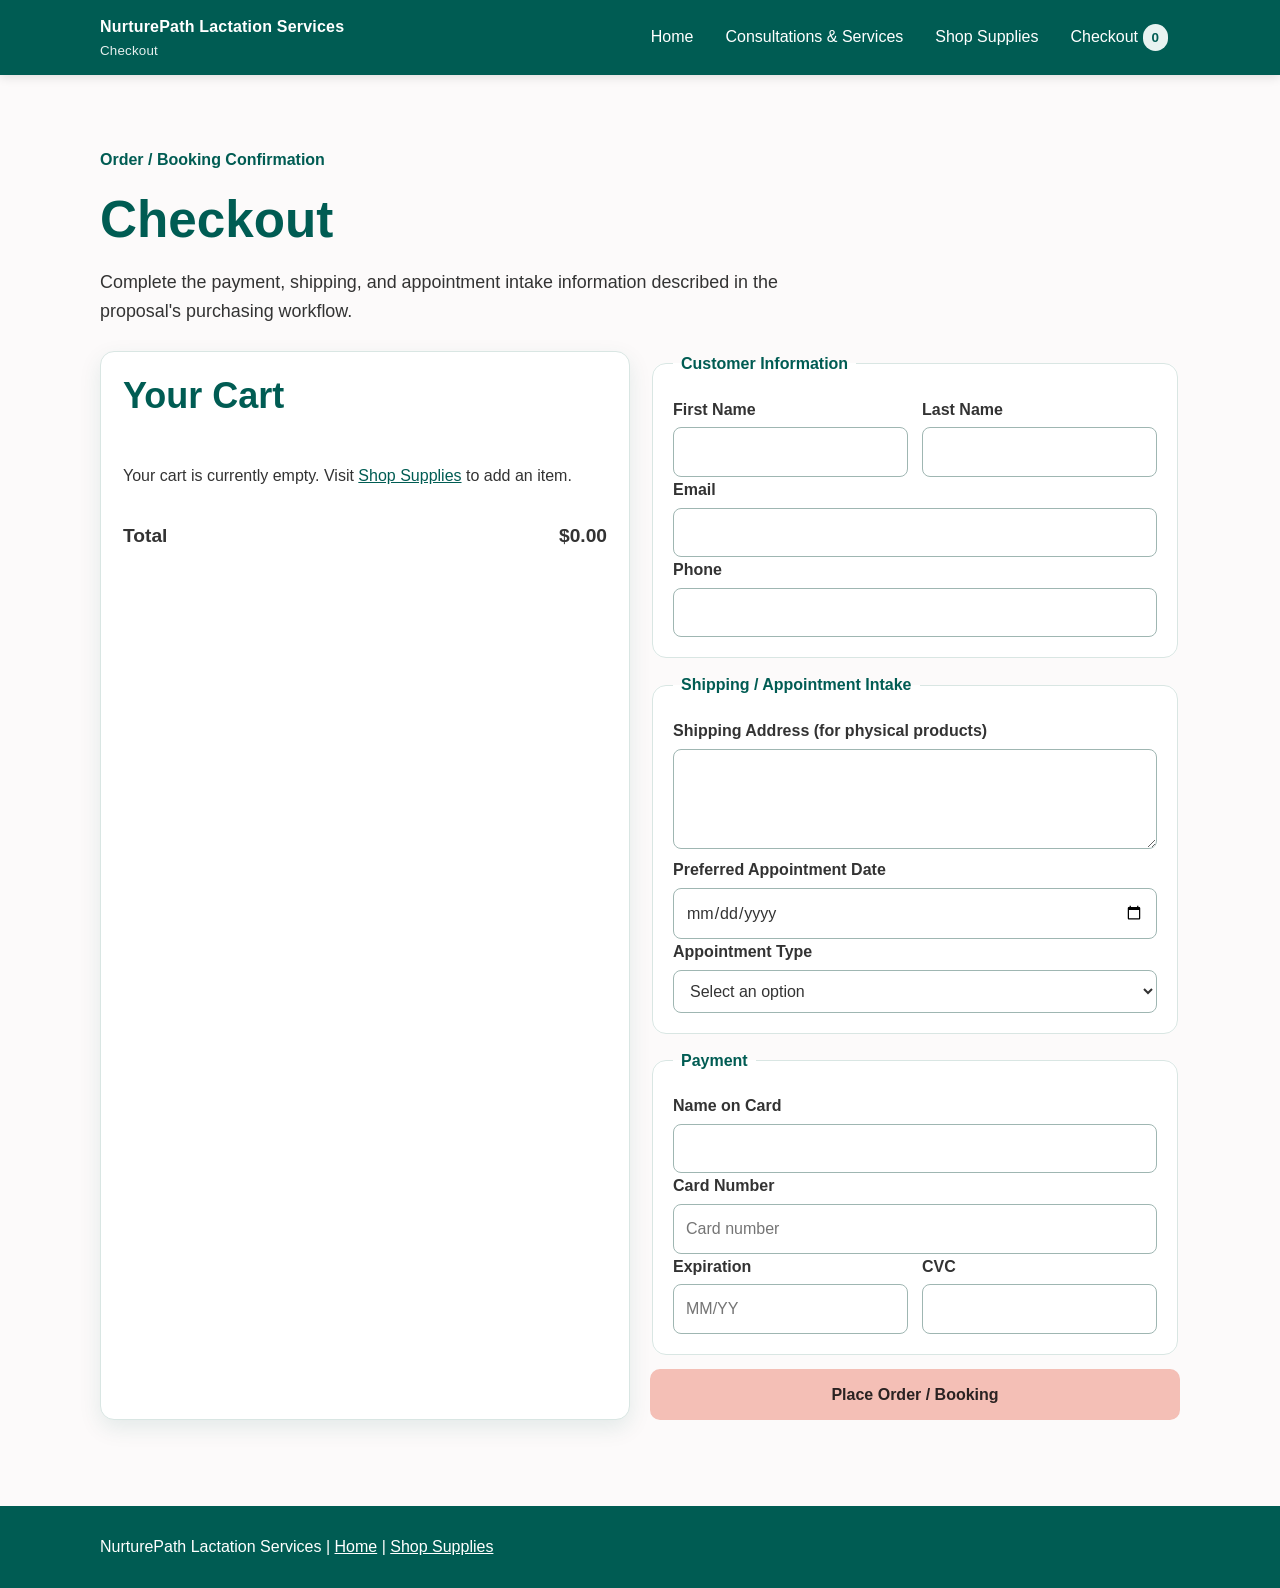
==== checkout.html @ c4d410cb "Add files via upload" ====
<!DOCTYPE html>
<html lang="en">
<head>
  <meta charset="UTF-8">
  <meta name="viewport" content="width=device-width, initial-scale=1.0">
  <title>Checkout | NurturePath Lactation Services</title>
  <link rel="stylesheet" href="style.css">
</head>
<body>
  <a class="skip-link" href="#main-content">Skip to content</a>
  <header>
    <div class="nav-wrap">
      <a class="brand" href="index.html">NurturePath Lactation Services<small>Checkout</small></a>
      <nav aria-label="Primary navigation">
        <ul>
          <li><a href="index.html">Home</a></li>
          <li><a href="consultations.html">Consultations &amp; Services</a></li>
          <li><a href="shop.html">Shop Supplies</a></li>
          <li><a href="checkout.html">Checkout <span id="cart-count" class="badge">0</span></a></li>
        </ul>
      </nav>
    </div>
  </header>

  <main id="main-content">
    <section class="container">
      <div class="section-head">
        <p class="tagline">Order / Booking Confirmation</p>
        <h1>Checkout</h1>
        <p class="lead">Complete the payment, shipping, and appointment intake information described in the proposal's purchasing workflow.</p>
      </div>

      <div class="grid-2">
        <section class="card" aria-labelledby="summary-heading">
          <h2 id="summary-heading">Your Cart</h2>
          <div id="cart-items" class="product-list"></div>
          <div id="cart-total" class="total"><span>Total</span><span>$0.00</span></div>
        </section>

        <form id="checkout-form">
          <fieldset>
            <legend>Customer Information</legend>
            <div class="inline">
              <div><label for="first-name">First Name</label><input id="first-name" name="first-name" required></div>
              <div><label for="last-name">Last Name</label><input id="last-name" name="last-name" required></div>
            </div>
            <div><label for="email">Email</label><input id="email" name="email" type="email" required></div>
            <div><label for="phone">Phone</label><input id="phone" name="phone" type="tel"></div>
          </fieldset>

          <fieldset>
            <legend>Shipping / Appointment Intake</legend>
            <div><label for="address">Shipping Address (for physical products)</label><textarea id="address" name="address" rows="3"></textarea></div>
            <div><label for="appointment-date">Preferred Appointment Date</label><input id="appointment-date" name="appointment-date" type="date"></div>
            <div><label for="appointment-type">Appointment Type</label>
              <select id="appointment-type" name="appointment-type">
                <option value="">Select an option</option>
                <option>In-Home Lactation Consultation</option>
                <option>Telehealth Care</option>
              </select>
            </div>
          </fieldset>

          <fieldset>
            <legend>Payment</legend>
            <div><label for="card-name">Name on Card</label><input id="card-name" name="card-name" autocomplete="cc-name"></div>
            <div><label for="card-number">Card Number</label><input id="card-number" name="card-number" inputmode="numeric" autocomplete="cc-number" placeholder="Card number"></div>
            <div class="inline">
              <div><label for="expiry">Expiration</label><input id="expiry" name="expiry" autocomplete="cc-exp" placeholder="MM/YY"></div>
              <div><label for="cvc">CVC</label><input id="cvc" name="cvc" inputmode="numeric" autocomplete="cc-csc"></div>
            </div>
          </fieldset>

          <button class="button" type="submit">Place Order / Booking</button>
          <p id="confirmation" class="notice" hidden>Thank you. This demonstration checkout has recorded your request locally and displayed a confirmation.</p>
        </form>
      </div>
    </section>
  </main>

  <footer>
    <div class="footer-inner">NurturePath Lactation Services | <a href="index.html">Home</a> | <a href="shop.html">Shop Supplies</a></div>
  </footer>

  <script>
    const cart = JSON.parse(localStorage.getItem('cart') || '[]');
    const cartItems = document.getElementById('cart-items');
    const totalElement = document.getElementById('cart-total');
    document.getElementById('cart-count').textContent = cart.length;

    let total = 0;
    if (!cart.length) {
      cartItems.innerHTML = '<p>Your cart is currently empty. Visit <a href="shop.html">Shop Supplies</a> to add an item.</p>';
    } else {
      cartItems.innerHTML = cart.map((item, index) => {
        total += Number(item.price);
        return `<div class="cart-row"><div><strong>${item.name}</strong><div class="meta">${item.id}</div></div><span>$${Number(item.price).toFixed(2)}</span><button class="button secondary" type="button" onclick="removeItem(${index})">Remove</button></div>`;
      }).join('');
    }
    totalElement.innerHTML = `<span>Total</span><span>$${total.toFixed(2)}</span>`;

    function removeItem(index) {
      cart.splice(index, 1);
      localStorage.setItem('cart', JSON.stringify(cart));
      localStorage.setItem('cartCount', String(cart.length));
      location.reload();
    }

    document.getElementById('checkout-form').addEventListener('submit', function(event) {
      event.preventDefault();
      document.getElementById('confirmation').hidden = false;
      localStorage.removeItem('cart');
      localStorage.setItem('cartCount', '0');
      document.getElementById('cart-count').textContent = '0';
    });
  </script>
</body>
</html>
---- style.css ----
/* NurturePath Lactation Services - External Stylesheet
   Brand colors from the proposal:
   Soft Cream, Warm Blush Pink, Deep Calming Teal, Charcoal Gray
*/
:root {
  --soft-cream: #FCFAFA;
  --warm-blush-pink: #F4BFB6;
  --deep-calming-teal: #005C53;
  --charcoal-gray: #333333;
  --white: #ffffff;
  --border: #d9e6e3;
  --shadow: 0 8px 22px rgba(0, 92, 83, 0.10);
  --radius: 14px;
  --max-width: 1120px;
}

* { box-sizing: border-box; }
html { scroll-behavior: smooth; }
body {
  margin: 0;
  font-family: Arial, Helvetica, sans-serif;
  line-height: 1.6;
  color: var(--charcoal-gray);
  background: var(--soft-cream);
}
img { max-width: 100%; display: block; }
a { color: var(--deep-calming-teal); }
button, input, select, textarea { font: inherit; }

.skip-link {
  position: absolute;
  left: -9999px;
  top: 8px;
  z-index: 1000;
  background: var(--white);
  color: var(--deep-calming-teal);
  padding: 10px 14px;
  border-radius: 8px;
}
.skip-link:focus { left: 8px; }

header {
  background: var(--deep-calming-teal);
  color: var(--white);
  position: sticky;
  top: 0;
  z-index: 50;
  box-shadow: 0 2px 10px rgba(0,0,0,0.12);
}
.nav-wrap {
  max-width: var(--max-width);
  margin: 0 auto;
  display: flex;
  align-items: center;
  justify-content: space-between;
  gap: 22px;
  padding: 14px 20px;
}
.brand {
  color: var(--white);
  text-decoration: none;
  font-weight: 700;
  letter-spacing: 0.2px;
}
.brand small { display: block; font-weight: 400; opacity: 0.9; }
nav ul {
  list-style: none;
  display: flex;
  flex-wrap: wrap;
  gap: 8px;
  margin: 0;
  padding: 0;
}
nav a {
  color: var(--white);
  text-decoration: none;
  padding: 8px 12px;
  border-radius: 8px;
}
nav a:hover, nav a:focus-visible { background: rgba(255,255,255,0.14); }

main { min-height: 70vh; }
.container { max-width: var(--max-width); margin: 0 auto; padding: 56px 20px; }
.hero {
  display: grid;
  grid-template-columns: 1.25fr 0.75fr;
  gap: 30px;
  align-items: center;
  padding-top: 70px;
}
.hero-card, .card {
  background: var(--white);
  border: 1px solid var(--border);
  border-radius: var(--radius);
  box-shadow: var(--shadow);
}
.hero-card { padding: 34px; }
.hero-visual {
  padding: 14px;
  border-radius: var(--radius);
  background: #eef6f4;
  border: 1px solid var(--border);
}
.hero-visual img { border-radius: 10px; width: 100%; }

h1, h2, h3 { color: var(--deep-calming-teal); line-height: 1.2; }
h1 { font-size: clamp(2.2rem, 4vw, 3.4rem); margin: 0 0 16px; }
h2 { font-size: clamp(1.65rem, 3vw, 2.25rem); margin-top: 0; }
h3 { margin-top: 0; }
.lead { font-size: 1.12rem; }
.tagline { color: var(--deep-calming-teal); font-weight: 700; }

.button-row { display: flex; flex-wrap: wrap; gap: 12px; margin-top: 24px; }
.button {
  display: inline-block;
  border: 2px solid var(--warm-blush-pink);
  background: var(--warm-blush-pink);
  color: #2a2222;
  text-decoration: none;
  font-weight: 700;
  padding: 11px 18px;
  border-radius: 10px;
  cursor: pointer;
}
.button:hover, .button:focus-visible { filter: brightness(0.96); }
.button.secondary {
  background: var(--white);
  color: var(--deep-calming-teal);
  border-color: var(--deep-calming-teal);
}

.grid-2, .grid-3, .grid-4 {
  display: grid;
  gap: 20px;
}
.grid-2 { grid-template-columns: repeat(2, minmax(0, 1fr)); }
.grid-3 { grid-template-columns: repeat(3, minmax(0, 1fr)); }
.grid-4 { grid-template-columns: repeat(4, minmax(0, 1fr)); }

.card { padding: 22px; }
.card img.product-image { width: 100%; aspect-ratio: 4/3; object-fit: cover; border-radius: 10px; margin-bottom: 18px; }
.price { font-size: 1.35rem; font-weight: 700; color: var(--deep-calming-teal); }
.meta { font-size: 0.94rem; color: #4a4a4a; }

.section-head { max-width: 760px; margin-bottom: 26px; }
.notice {
  border-left: 5px solid var(--warm-blush-pink);
  background: #fff8f6;
  padding: 16px 18px;
  border-radius: 8px;
  margin: 24px 0;
}

form { display: grid; gap: 14px; }
fieldset {
  border: 1px solid var(--border);
  border-radius: var(--radius);
  padding: 20px;
  background: var(--white);
}
legend { color: var(--deep-calming-teal); font-weight: 700; padding: 0 8px; }
label { font-weight: 700; display: block; margin-bottom: 5px; }
input, select, textarea {
  width: 100%;
  border: 1px solid #9fb6b2;
  border-radius: 8px;
  padding: 11px 12px;
  background: var(--white);
  color: var(--charcoal-gray);
}
input:focus, select:focus, textarea:focus { outline: 3px solid rgba(244,191,182,0.55); border-color: var(--deep-calming-teal); }
.inline { display: grid; grid-template-columns: 1fr 1fr; gap: 14px; }

.product-list { display: grid; gap: 14px; }
.cart-row {
  display: grid;
  grid-template-columns: 1fr auto auto;
  align-items: center;
  gap: 14px;
  border-bottom: 1px solid var(--border);
  padding: 12px 0;
}
.cart-row:last-child { border-bottom: 0; }
.total {
  display: flex;
  justify-content: space-between;
  font-weight: 700;
  font-size: 1.2rem;
  margin-top: 16px;
}
.badge {
  display: inline-block;
  padding: 3px 9px;
  border-radius: 999px;
  background: #e8f3f1;
  color: var(--deep-calming-teal);
  font-size: 0.84rem;
  font-weight: 700;
}

footer {
  background: var(--deep-calming-teal);
  color: var(--white);
  margin-top: 30px;
}
.footer-inner { max-width: var(--max-width); margin: 0 auto; padding: 28px 20px; }
footer a { color: var(--white); }

@media (max-width: 820px) {
  .hero, .grid-4 { grid-template-columns: 1fr 1fr; }
  .grid-3 { grid-template-columns: 1fr 1fr; }
}
@media (max-width: 640px) {
  .nav-wrap { align-items: flex-start; flex-direction: column; }
  .hero, .grid-2, .grid-3, .grid-4, .inline { grid-template-columns: 1fr; }
  .container { padding: 40px 16px; }
  .cart-row { grid-template-columns: 1fr; align-items: start; }
}
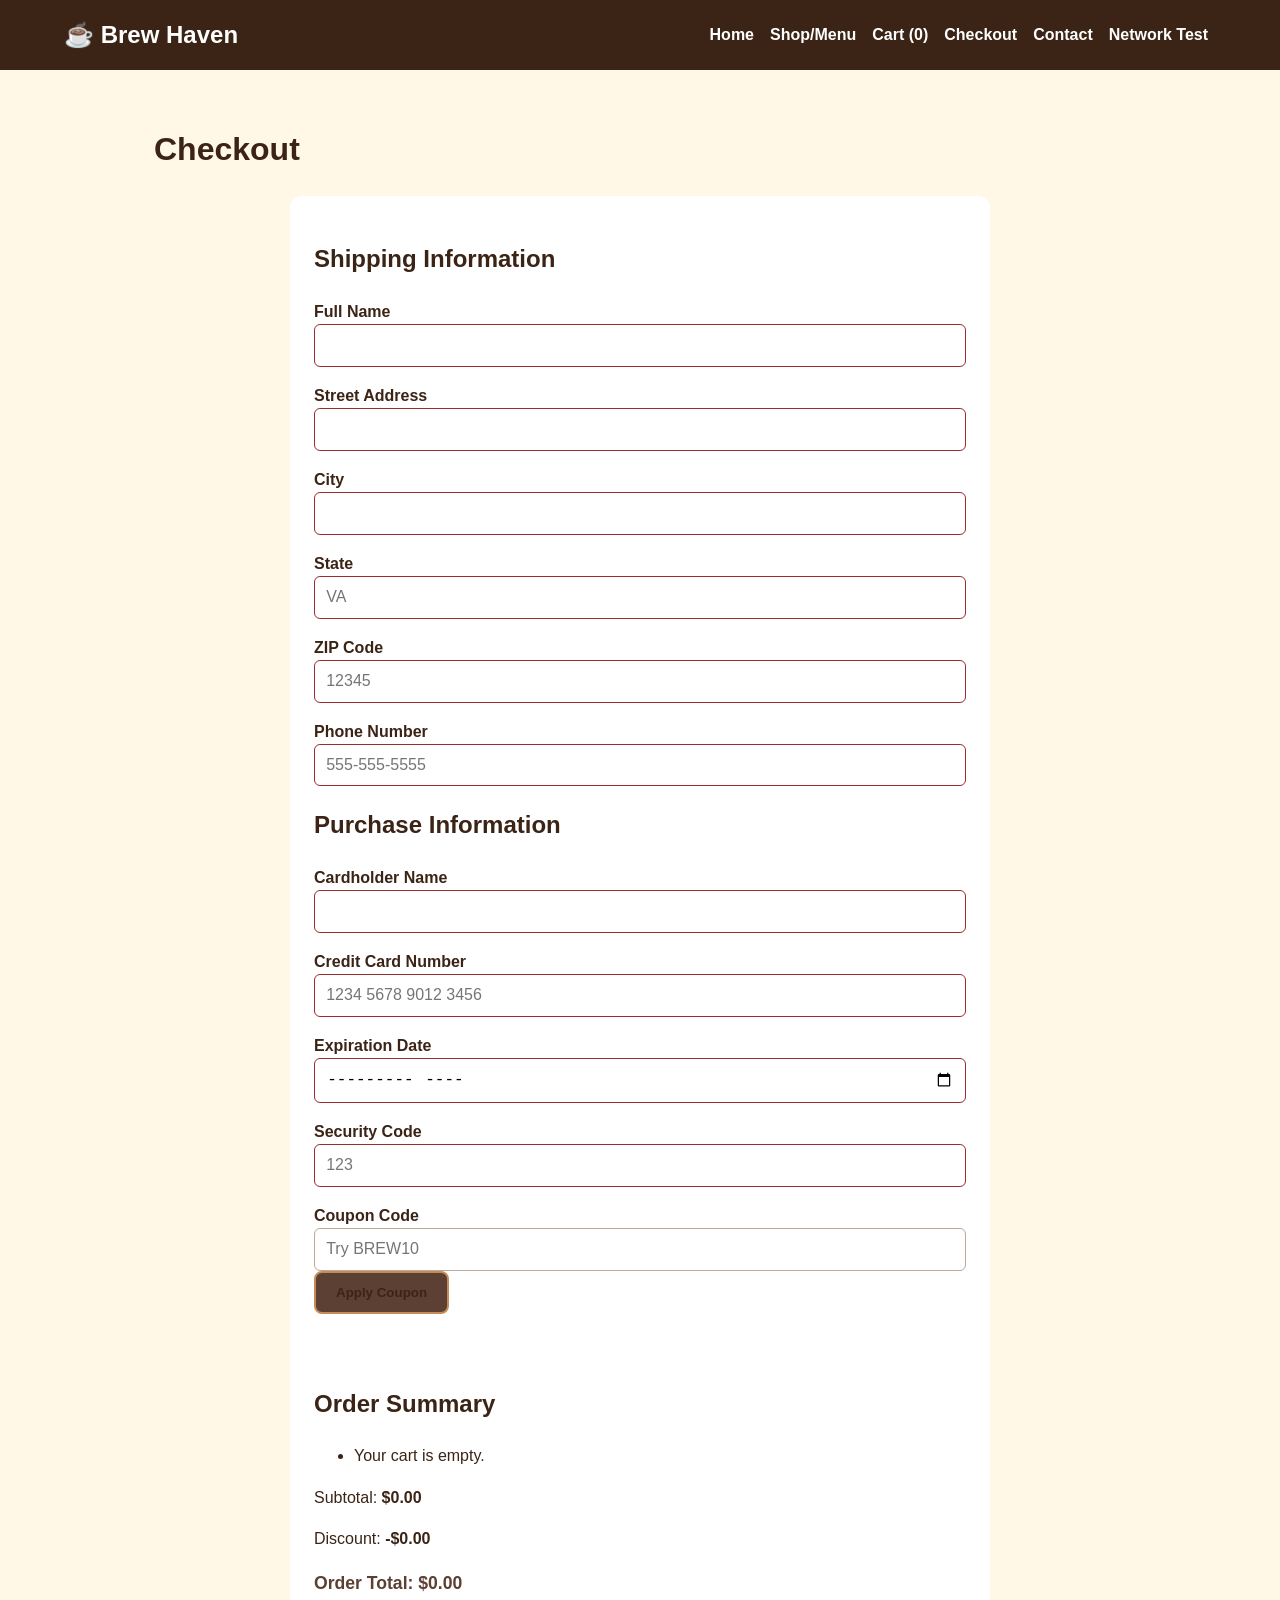
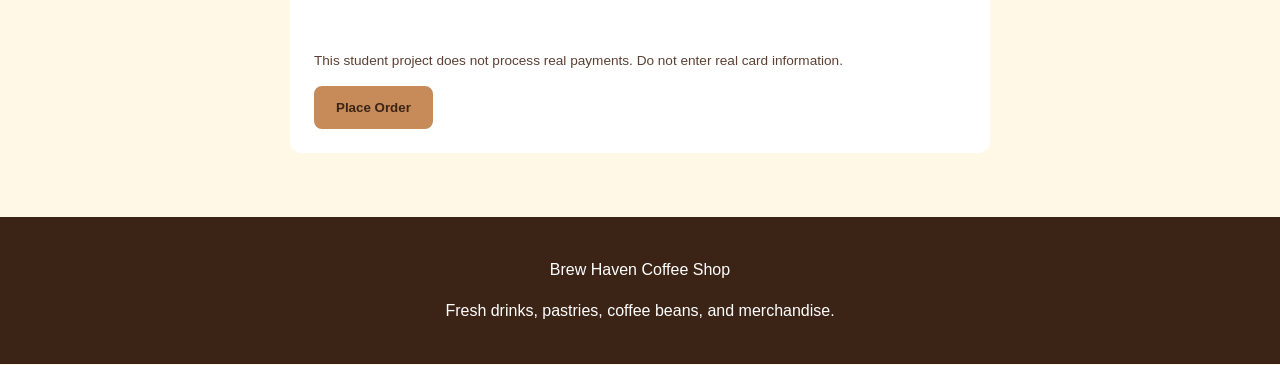
==== commit 4d3a81ca: "Add files via upload" ====
--- a/checkout.html
+++ b/checkout.html
@@ -1,118 +1,37 @@
 <!DOCTYPE html>
 <html lang="en">
 <head>
-  <meta charset="UTF-8">
-  <meta name="viewport" content="width=device-width, initial-scale=1.0">
-  <title>Checkout | NurturePath Lactation Services</title>
-  <link rel="stylesheet" href="style.css">
+<meta charset="UTF-8"><meta name="viewport" content="width=device-width, initial-scale=1.0">
+<title>Checkout | Brew Haven Coffee Shop</title><link rel="stylesheet" href="styles.css">
 </head>
 <body>
-  <a class="skip-link" href="#main-content">Skip to content</a>
-  <header>
-    <div class="nav-wrap">
-      <a class="brand" href="index.html">NurturePath Lactation Services<small>Checkout</small></a>
-      <nav aria-label="Primary navigation">
-        <ul>
-          <li><a href="index.html">Home</a></li>
-          <li><a href="consultations.html">Consultations &amp; Services</a></li>
-          <li><a href="shop.html">Shop Supplies</a></li>
-          <li><a href="checkout.html">Checkout <span id="cart-count" class="badge">0</span></a></li>
-        </ul>
-      </nav>
-    </div>
-  </header>
+<header><div class="logo">☕ Brew Haven</div><nav>
+<a href="index.html">Home</a><a href="shop.html">Shop/Menu</a><a href="cart.html">Cart (<span class="cart-count">0</span>)</a><a href="checkout.html">Checkout</a><a href="contact.html">Contact</a><a href="network-test.html">Network Test</a>
+</nav></header>
+<main><h1>Checkout</h1><div class="form-card">
+<form id="checkout-form" action="confirmation.html" novalidate>
+<h2>Shipping Information</h2>
+<label for="ship-name">Full Name</label><input id="ship-name" name="shipName" required>
+<label for="ship-address">Street Address</label><input id="ship-address" name="shipAddress" required>
+<label for="ship-city">City</label><input id="ship-city" name="shipCity" required>
+<label for="ship-state">State</label><input id="ship-state" name="shipState" required maxlength="2" placeholder="VA">
+<label for="ship-zip">ZIP Code</label><input id="ship-zip" name="shipZip" required inputmode="numeric" placeholder="12345">
+<label for="ship-phone">Phone Number</label><input id="ship-phone" name="shipPhone" required type="tel" placeholder="555-555-5555">
 
-  <main id="main-content">
-    <section class="container">
-      <div class="section-head">
-        <p class="tagline">Order / Booking Confirmation</p>
-        <h1>Checkout</h1>
-        <p class="lead">Complete the payment, shipping, and appointment intake information described in the proposal's purchasing workflow.</p>
-      </div>
+<h2>Purchase Information</h2>
+<label for="card-name">Cardholder Name</label><input id="card-name" name="cardName" required>
+<label for="card-number">Credit Card Number</label><input id="card-number" name="cardNumber" required inputmode="numeric" maxlength="19" placeholder="1234 5678 9012 3456">
+<label for="expiration">Expiration Date</label><input id="expiration" name="expiration" required type="month">
+<label for="security">Security Code</label><input id="security" name="security" required inputmode="numeric" maxlength="4" placeholder="123">
+<label for="coupon">Coupon Code</label><input id="coupon" name="coupon" placeholder="Try BREW10">
+<button class="btn secondary" type="button" onclick="applyCoupon()">Apply Coupon</button>
+<p id="coupon-message" class="form-message"></p>
 
-      <div class="grid-2">
-        <section class="card" aria-labelledby="summary-heading">
-          <h2 id="summary-heading">Your Cart</h2>
-          <div id="cart-items" class="product-list"></div>
-          <div id="cart-total" class="total"><span>Total</span><span>$0.00</span></div>
-        </section>
-
-        <form id="checkout-form">
-          <fieldset>
-            <legend>Customer Information</legend>
-            <div class="inline">
-              <div><label for="first-name">First Name</label><input id="first-name" name="first-name" required></div>
-              <div><label for="last-name">Last Name</label><input id="last-name" name="last-name" required></div>
-            </div>
-            <div><label for="email">Email</label><input id="email" name="email" type="email" required></div>
-            <div><label for="phone">Phone</label><input id="phone" name="phone" type="tel"></div>
-          </fieldset>
-
-          <fieldset>
-            <legend>Shipping / Appointment Intake</legend>
-            <div><label for="address">Shipping Address (for physical products)</label><textarea id="address" name="address" rows="3"></textarea></div>
-            <div><label for="appointment-date">Preferred Appointment Date</label><input id="appointment-date" name="appointment-date" type="date"></div>
-            <div><label for="appointment-type">Appointment Type</label>
-              <select id="appointment-type" name="appointment-type">
-                <option value="">Select an option</option>
-                <option>In-Home Lactation Consultation</option>
-                <option>Telehealth Care</option>
-              </select>
-            </div>
-          </fieldset>
-
-          <fieldset>
-            <legend>Payment</legend>
-            <div><label for="card-name">Name on Card</label><input id="card-name" name="card-name" autocomplete="cc-name"></div>
-            <div><label for="card-number">Card Number</label><input id="card-number" name="card-number" inputmode="numeric" autocomplete="cc-number" placeholder="Card number"></div>
-            <div class="inline">
-              <div><label for="expiry">Expiration</label><input id="expiry" name="expiry" autocomplete="cc-exp" placeholder="MM/YY"></div>
-              <div><label for="cvc">CVC</label><input id="cvc" name="cvc" inputmode="numeric" autocomplete="cc-csc"></div>
-            </div>
-          </fieldset>
-
-          <button class="button" type="submit">Place Order / Booking</button>
-          <p id="confirmation" class="notice" hidden>Thank you. This demonstration checkout has recorded your request locally and displayed a confirmation.</p>
-        </form>
-      </div>
-    </section>
-  </main>
-
-  <footer>
-    <div class="footer-inner">NurturePath Lactation Services | <a href="index.html">Home</a> | <a href="shop.html">Shop Supplies</a></div>
-  </footer>
-
-  <script>
-    const cart = JSON.parse(localStorage.getItem('cart') || '[]');
-    const cartItems = document.getElementById('cart-items');
-    const totalElement = document.getElementById('cart-total');
-    document.getElementById('cart-count').textContent = cart.length;
-
-    let total = 0;
-    if (!cart.length) {
-      cartItems.innerHTML = '<p>Your cart is currently empty. Visit <a href="shop.html">Shop Supplies</a> to add an item.</p>';
-    } else {
-      cartItems.innerHTML = cart.map((item, index) => {
-        total += Number(item.price);
-        return `<div class="cart-row"><div><strong>${item.name}</strong><div class="meta">${item.id}</div></div><span>$${Number(item.price).toFixed(2)}</span><button class="button secondary" type="button" onclick="removeItem(${index})">Remove</button></div>`;
-      }).join('');
-    }
-    totalElement.innerHTML = `<span>Total</span><span>$${total.toFixed(2)}</span>`;
-
-    function removeItem(index) {
-      cart.splice(index, 1);
-      localStorage.setItem('cart', JSON.stringify(cart));
-      localStorage.setItem('cartCount', String(cart.length));
-      location.reload();
-    }
-
-    document.getElementById('checkout-form').addEventListener('submit', function(event) {
-      event.preventDefault();
-      document.getElementById('confirmation').hidden = false;
-      localStorage.removeItem('cart');
-      localStorage.setItem('cartCount', '0');
-      document.getElementById('cart-count').textContent = '0';
-    });
-  </script>
-</body>
-</html>
+<h2>Order Summary</h2><ul id="checkout-summary"></ul><p>Subtotal: <strong id="checkout-subtotal">$0.00</strong></p><p>Discount: <strong id="checkout-discount">$0.00</strong></p><p class="price">Order Total: <span id="checkout-total">$0.00</span></p>
+<p id="checkout-errors" class="error" role="alert"></p>
+<p class="small">This student project does not process real payments. Do not enter real card information.</p>
+<button class="btn" type="submit">Place Order</button>
+</form></div></main>
+<footer><p>Brew Haven Coffee Shop</p><p>Fresh drinks, pastries, coffee beans, and merchandise.</p></footer>
+<script src="script.js"></script>
+</body></html>
--- a/styles.css
+++ b/styles.css
@@ -0,0 +1,57 @@
+/* Brew Haven Coffee Shop - External Stylesheet */
+:root{
+  --dark-coffee-brown:#3B2416;
+  --espresso:#5C4033;
+  --cream:#FFF8E7;
+  --caramel:#C68B59;
+  --white:#FFFFFF;
+}
+*{box-sizing:border-box}
+body{margin:0;font-family:Arial,Helvetica,sans-serif;background:var(--cream);color:var(--dark-coffee-brown);line-height:1.6}
+header{background:var(--dark-coffee-brown);color:var(--white);padding:1rem 5%;display:flex;justify-content:space-between;align-items:center;gap:1rem;flex-wrap:wrap}
+.logo{font-size:1.5rem;font-weight:bold}
+nav a{color:var(--white);text-decoration:none;margin:.25rem .5rem;font-weight:bold}
+nav a:hover,nav a:focus{text-decoration:underline;color:var(--caramel)}
+main{max-width:1100px;margin:auto;padding:2rem 5%}
+.hero{background:var(--espresso);color:var(--white);padding:4rem 2rem;text-align:center;border-radius:14px}
+.hero h1{font-size:clamp(2rem,5vw,3.5rem);margin:.2rem 0}
+.btn{display:inline-block;background:var(--caramel);color:var(--dark-coffee-brown);padding:.75rem 1.25rem;border-radius:8px;text-decoration:none;font-weight:bold;border:2px solid var(--caramel);cursor:pointer}
+.btn:hover{background:var(--white)}
+.section-title{text-align:center;margin:2rem 0 1rem}
+.grid{display:grid;grid-template-columns:repeat(auto-fit,minmax(210px,1fr));gap:1.25rem}
+.card{background:var(--white);border:1px solid #eadcc9;border-radius:12px;padding:1rem;box-shadow:0 3px 10px #3B24161a}
+.card img{width:100%;height:190px;object-fit:contain;border-radius:8px;background:var(--cream)}
+.price{font-weight:bold;font-size:1.1rem;color:var(--espresso)}
+.form-card{background:var(--white);padding:1.5rem;border-radius:12px;max-width:700px;margin:auto}
+label{display:block;font-weight:bold;margin-top:1rem}
+input,select{width:100%;padding:.7rem;border:1px solid #bca998;border-radius:6px;font-size:1rem}
+table{width:100%;border-collapse:collapse;background:var(--white);margin:1rem 0}
+th,td{padding:.8rem;border:1px solid #d9c8b6;text-align:left}
+th{background:var(--espresso);color:var(--white)}
+footer{text-align:center;background:var(--dark-coffee-brown);color:var(--white);padding:1.5rem;margin-top:2rem}
+.notice{background:#f3e3cf;padding:1rem;border-left:5px solid var(--caramel);border-radius:6px}
+.cart-actions{display:flex;gap:.5rem;align-items:center;flex-wrap:wrap}
+.small{font-size:.9rem;color:var(--espresso)}
+@media(max-width:700px){header{display:block;text-align:center}nav{margin-top:.5rem}.hero{padding:2.5rem 1rem}main{padding:1.25rem 4%}}
+
+.grid{display:grid;grid-template-columns:repeat(auto-fit,minmax(220px,1fr));gap:1.25rem;align-items:stretch;}
+.card{display:flex;flex-direction:column;}
+.card .btn{margin-top:auto;}
+.card img{width:100%;height:180px;object-fit:contain;background:#FFF8E7;border-radius:8px;}
+.category{display:inline-block;margin-top:.75rem;font-size:.85rem;font-weight:bold;color:#5C4033;}
+.form-card textarea{width:100%;padding:.7rem;border:1px solid #5C4033;border-radius:5px;box-sizing:border-box;resize:vertical;}
+.form-card input:invalid,.form-card textarea:invalid{border-color:#9b2c2c;}
+.secondary{background:#5C4033;margin-bottom:1rem;}
+.form-message,.error,.success{font-weight:600;min-height:1.2em;}
+.error{color:#9b2c2c;}
+.success{color:#276749;}
+.small{font-size:.85rem;}
+
+/* Network Connection Test */
+.network-card{background:var(--white);padding:1.5rem;border-radius:12px;box-shadow:0 3px 10px #3B24161a;max-width:760px;margin:1rem auto;}
+.network-details{margin:0;}
+.network-details div{display:grid;grid-template-columns:minmax(220px,1fr) 1.5fr;gap:1rem;padding:.9rem 0;border-bottom:1px solid #eadcc9;}
+.network-details div:last-child{border-bottom:0;}
+.network-details dt{font-weight:bold;color:var(--espresso);}
+.network-details dd{margin:0;overflow-wrap:anywhere;}
+@media(max-width:600px){.network-details div{grid-template-columns:1fr;gap:.25rem;}}
